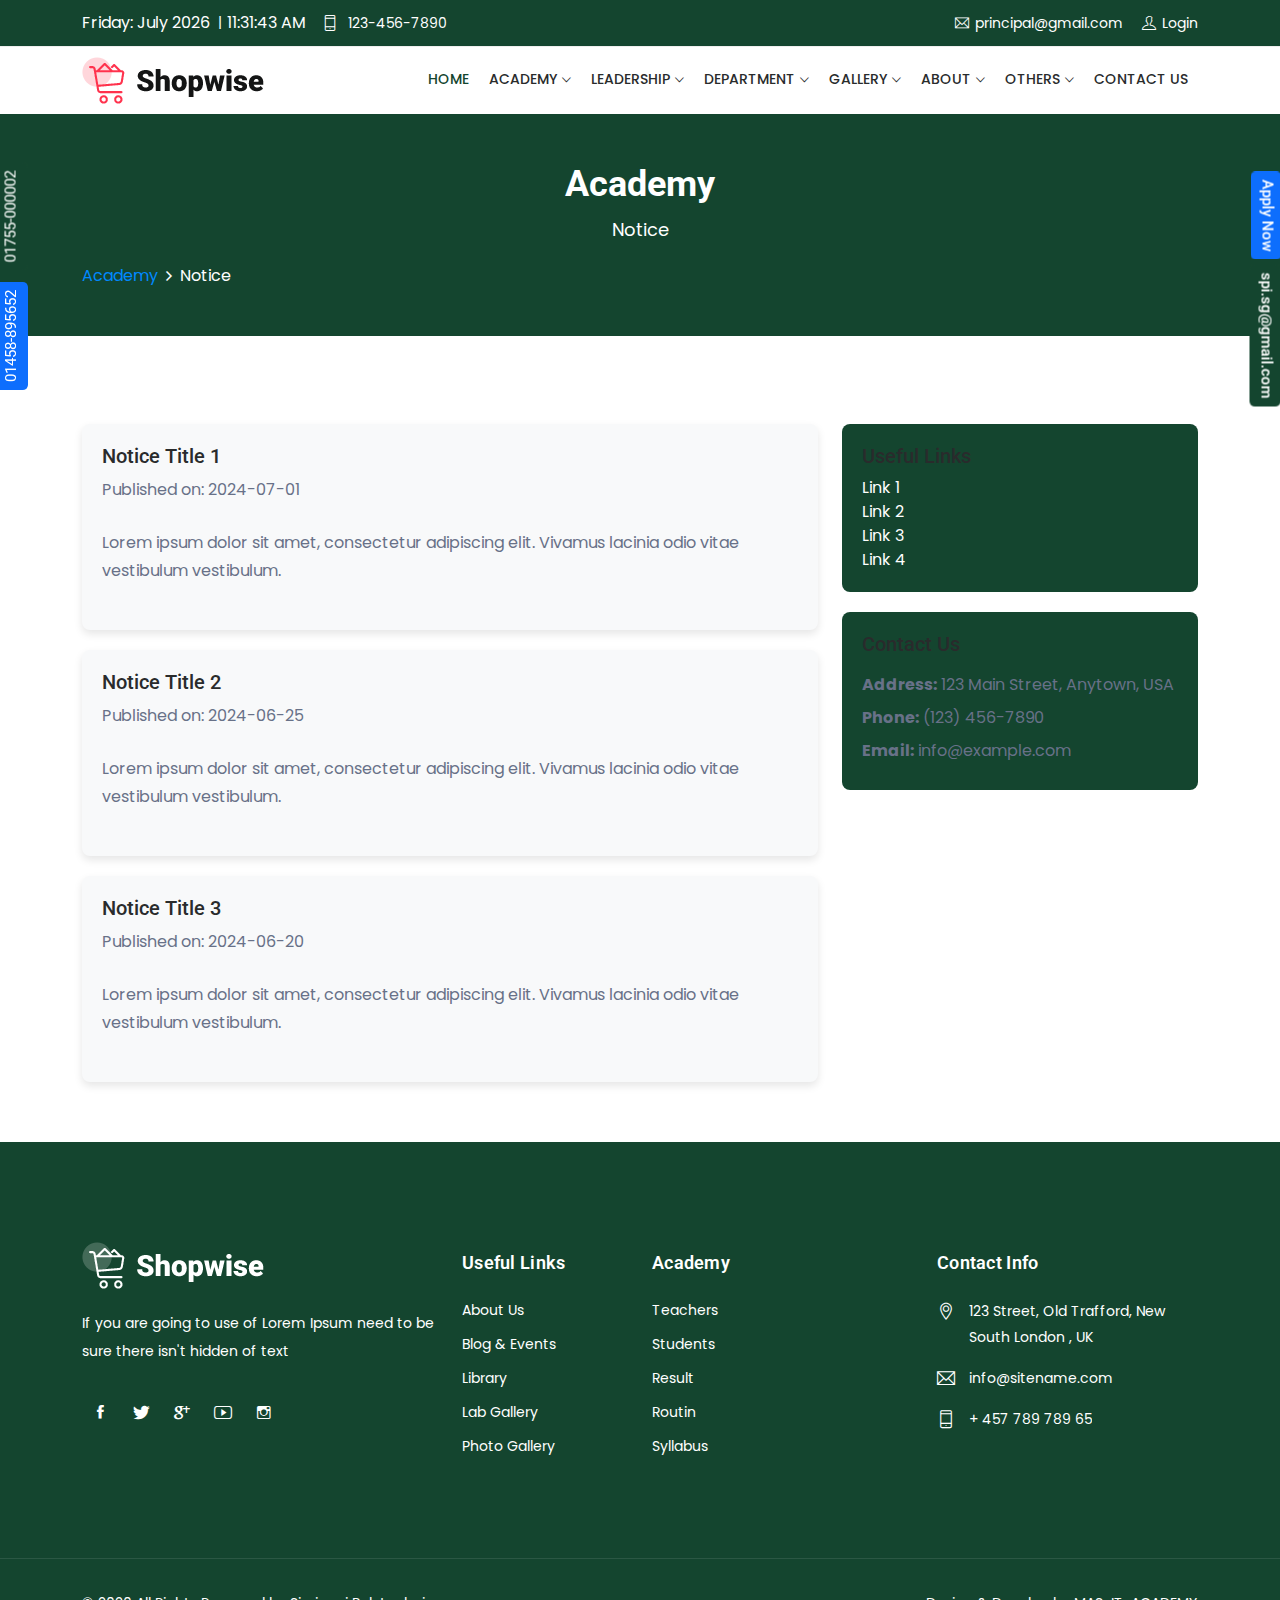
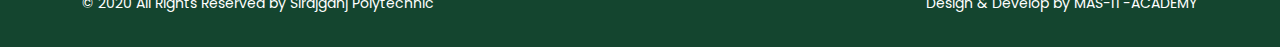
==== notice.html @ d503dab6 "ff" ====
<!DOCTYPE html>
<html lang="en">

<head>
 <!-- Meta -->
 <meta charset="utf-8">
 <meta http-equiv="X-UA-Compatible" content="IE=edge">
 <meta content="Anil z" name="author">
 <meta name="viewport" content="width=device-width, initial-scale=1">
 <meta name="description"
  content="Shopwise is Powerful features and You Can Use The Perfect Build this Template For Any eCommerce Website. The template is built for sell Fashion Products, Shoes, Bags, Cosmetics, Clothes, Sunglasses, Furniture, Kids Products, Electronics, Stationery Products and Sporting Goods.">
 <meta name="keywords"
  content="ecommerce, electronics store, Fashion store, furniture store,  bootstrap 4, clean, minimal, modern, online store, responsive, retail, shopping, ecommerce store">

 <!-- SITE TITLE -->
 <title>MAS - Polytechnic Website Template</title>
 <!-- Favicon Icon -->
 <link rel="shortcut icon" type="image/x-icon" href="assets/images/favicon.png">
 <!-- Animation CSS -->
 <link rel="stylesheet" href="assets/css/animate.css">
 <!-- Latest Bootstrap min CSS -->
 <link rel="stylesheet" href="assets/bootstrap/css/bootstrap.min.css">
 <!-- Google Font -->
 <link href="https://fonts.googleapis.com/css?family=Roboto:100,300,400,500,700,900&display=swap" rel="stylesheet">
 <link href="https://fonts.googleapis.com/css?family=Poppins:200,300,400,500,600,700,800,900&display=swap"
  rel="stylesheet">
 <!-- Icon Font CSS -->
 <link rel="stylesheet" href="assets/css/all.min.css">
 <link rel="stylesheet" href="assets/css/ionicons.min.css">
 <link rel="stylesheet" href="assets/css/themify-icons.css">
 <link rel="stylesheet" href="assets/css/linearicons.css">
 <link rel="stylesheet" href="assets/css/flaticon.css">
 <link rel="stylesheet" href="assets/css/simple-line-icons.css">
 <!--- owl carousel CSS-->
 <link rel="stylesheet" href="assets/owlcarousel/css/owl.carousel.min.css">
 <link rel="stylesheet" href="assets/owlcarousel/css/owl.theme.css">
 <link rel="stylesheet" href="assets/owlcarousel/css/owl.theme.default.min.css">
 <!-- Magnific Popup CSS -->
 <link rel="stylesheet" href="assets/css/magnific-popup.css">
 <!-- Slick CSS -->
 <link rel="stylesheet" href="assets/css/slick.css">
 <link rel="stylesheet" href="assets/css/slick-theme.css">
 <!-- Style CSS -->
 <link rel="stylesheet" href="assets/css/style.css">
 <link rel="stylesheet" href="assets/css/responsive.css">
 <link rel="stylesheet" href="assets/custom/custom.css">

</head>

<body>

 <!-- LOADER -->
 <!-- <div class="preloader">
    <div class="lds-ellipsis">
        <span></span>
        <span></span>
        <span></span>
    </div>
</div> -->
 <!-- END LOADER -->

 <!-- Home Popup Section -->
 <!-- <div class="modal fade subscribe_popup" id="onload-popup" tabindex="-1" role="dialog" aria-hidden="true">
    <div class="modal-dialog modal-lg modal-dialog-centered" role="document">
        <div class="modal-content">
            <div class="modal-body">
                <button type="button" class="close" data-bs-dismiss="modal" aria-label="Close">
                    <span aria-hidden="true"><i class="ion-ios-close-empty"></i></span>
                </button>
                <div class="row g-0">
                    <div class="col-sm-5">
                    	<div class="background_bg h-100" data-img-src="assets/images/popup_img.jpg"></div>
                    </div>
                    <div class="col-sm-7">
                        <div class="popup_content">
                            <div class="popup-text">
                                <div class="heading_s1">
                                    <h4>Subscribe and Get 25% Discount!</h4>
                                </div>
                                <p>Subscribe to the newsletter to receive updates about new products.</p>
                            </div>
                            <form method="post">
                            	<div class="form-group mb-3">
                                	<input name="email" required type="email" class="form-control rounded-0" placeholder="Enter Your Email">
                                </div>
                                <div class="form-group mb-3">
                                	<button class="btn btn-fill-line btn-block text-uppercase rounded-0" title="Subscribe" type="submit">Subscribe</button>
                                </div>
                            </form>
                            <div class="chek-form">
                                <div class="custome-checkbox">
                                    <input class="form-check-input" type="checkbox" name="checkbox" id="exampleCheckbox3" value="">
                                    <label class="form-check-label" for="exampleCheckbox3"><span>Don't show this popup again!</span></label>
                                </div>
                            </div>
                        </div>
                    </div>
                </div>
            </div>
    	</div>
    </div>
</div> -->
 <!-- LEFT SIDE IINFO  -->
 <div class="left-info">
  <div class="left-top">
   <!-- <h4>01755-000002</h4> -->
   <h4>01755-000002</h4>
  </div>
  <div class="left-bottom">
   <h4>01458-895652</h4>
  </div>
 </div>

 <!-- ------ right side ------  -->
 <div class="right-top">
  <h4>Apply Now</h4>
 </div>
 <div class="right-middle">
  <h4>spi.sg@gmail.com</h4>
 </div>

 <!-- End Screen Load Popup Section -->

 <!-- START HEADER -->
 <header class="header_wrap fixed-top header_with_topbar">
  <div class="top-header">
   <div class="container">
    <div class="row align-items-center">
     <div class="col-md-6">
      <div class="d-flex align-items-center justify-content-center justify-content-md-start">
       <div class="lng_dropdown me-2" id="currentDate">
        <!-- ---- showing here current date ---  -->
       </div>
       <span style="margin-right: 5px;"> | </span>
       <div class="me-3" id="currentTime">
        <!-- ---- showing here current time ---  -->
       </div>
       <ul class="contact_detail text-center text-lg-start">
        <li><i class="ti-mobile"></i><span>123-456-7890</span></li>
       </ul>
      </div>
     </div>
     <div class="col-md-6">
      <div class="text-center text-md-end">
       <ul class="header_list">
        <li><i class="ti-email"></i><span>principal@gmail.com</span></li>
        <li><a href="login.html"><i class="ti-user"></i><span>Login</span></a></li>
       </ul>
      </div>
     </div>
    </div>
   </div>
  </div>
  <div class="bottom_header dark_skin main_menu_uppercase">
   <div class="container">
    <nav class="navbar navbar-expand-lg">
     <a class="navbar-brand" href="index.html">
      <img class="logo_light" src="assets/images/logo_light.png" alt="logo" />
      <img class="logo_dark" src="assets/images/logo_dark.png" alt="logo" />
     </a>
     <button class="navbar-toggler" type="button" data-bs-toggle="collapse" data-bs-target="#navbarSupportedContent"
      aria-expanded="false">
      <span class="ion-android-menu"></span>
     </button>
     <div class="collapse navbar-collapse justify-content-end" id="navbarSupportedContent">
      <ul class="navbar-nav">
       <li class="dropdown">
        <a data-bs-toggle="dropdown" class="nav-link active" href="index.html">Home</a>
       </li>
       <!-- Academy  -->
       <li class="dropdown">
        <a class="dropdown-toggle nav-link" href="#" data-bs-toggle="dropdown">Academy</a>
        <div class="dropdown-menu">
         <ul>
          <li><a class="dropdown-item nav-link nav_item" href="#">Notice</a></li>
          <li><a class="dropdown-item nav-link nav_item" href="#">Result</a></li>
          <li><a class="dropdown-item nav-link nav_item" href="#">Class Routine</a></li>
          <li><a class="dropdown-item nav-link nav_item" href="#">Syllabus</a></li>
         </ul>
        </div>
       </li>
       <!-- Leadership  -->
       <li class="dropdown">
        <a class="dropdown-toggle nav-link" href="#" data-bs-toggle="dropdown">Leadership</a>
        <div class="dropdown-menu">
         <ul>
          <li><a class="dropdown-item nav-link nav_item" href="#">Teachers</a></li>
          <li><a class="dropdown-item nav-link nav_item" href="#">Students</a></li>
          <li><a class="dropdown-item nav-link nav_item" href="#">Directors</a></li>
         </ul>
        </div>
       </li>

       <!-- Department  -->
       <li class="dropdown">
        <a class="dropdown-toggle nav-link" href="#" data-bs-toggle="dropdown">Department</a>
        <div class="dropdown-menu">
         <ul>
          <li><a class="dropdown-item nav-link nav_item" href="#">Computer</a></li>
          <li><a class="dropdown-item nav-link nav_item" href="#">Civil</a></li>
          <li><a class="dropdown-item nav-link nav_item" href="#">Electrical</a></li>
          <li><a class="dropdown-item nav-link nav_item" href="#">Electronics</a></li>
         </ul>
        </div>
       </li>

       <!-- Success  -->
       <!-- <li class="dropdown">
                            <a class="dropdown-toggle nav-link" href="#" data-bs-toggle="dropdown">Success</a>
                            <div class="dropdown-menu">
                                <ul> 
                                <li><a class="dropdown-item nav-link nav_item" href="#">Success Story</a></li>
                                <li><a class="dropdown-item nav-link nav_item" href="#">Students Feedback</a></li>
                                </ul>
                            </div>
                        </li> -->

       <!-- Gallery  -->
       <li class="dropdown">
        <a class="dropdown-toggle nav-link" href="#" data-bs-toggle="dropdown">Gallery</a>
        <div class="dropdown-menu">
         <ul>
          <li><a class="dropdown-item nav-link nav_item" href="#">Photo Gallery</a></li>
          <li><a class="dropdown-item nav-link nav_item" href="#">Video Gallery</a></li>
          <li><a class="dropdown-item nav-link nav_item" href="#">Library Gallery</a></li>
         </ul>
        </div>
       </li>

       <!-- About  -->
       <li class="dropdown">
        <a class="dropdown-toggle nav-link" href="#" data-bs-toggle="dropdown">About</a>
        <div class="dropdown-menu">
         <ul>
          <li><a class="dropdown-item nav-link nav_item" href="#">About Us</a></li>
          <li><a class="dropdown-item nav-link nav_item" href="#">Why Read</a></li>
         </ul>
        </div>
       </li>

       <!-- Others  -->
       <li class="dropdown">
        <a class="dropdown-toggle nav-link" href="#" data-bs-toggle="dropdown">Others</a>
        <div class="dropdown-menu">
         <ul>
          <li><a class="dropdown-item nav-link nav_item" href="#">Blog & Events</a></li>
          <li><a class="dropdown-item nav-link nav_item" href="#">Success Story</a></li>
          <li><a class="dropdown-item nav-link nav_item" href="#">Students Feedback</a></li>
         </ul>
        </div>
       </li>

       <!-- contact  -->
       <li><a class="nav-link nav_item" href="#">Contact Us</a></li>
      </ul>
     </div>

    </nav>
   </div>
  </div>
 </header>
 <!-- END HEADER -->

 <!-- START BRODCAM SECTION  -->
<div class="section bg_light_blue2 pb-0 pt-md-0 mb-5">
 <div class="container">
  <div class="row align-items-center flex-row-reverse py-5">
   <div class="col-md-12 text-center">
    <h1 class="title">Academy</h1>
    <p class="subtitle">Notice</p>
   </div>
   <div class="col-md-12 text-right">
    <nav aria-label="breadcrumb">
     <ol class="breadcrumb">
      <li class="breadcrumb-item"><a href="#">Academy</a></li>
      <li class="breadcrumb-item active" aria-current="page">Notice</li>
     </ol>
    </nav>
   </div>
  </div>
 </div>
</div>


 <!-- END BRODCAM SECTION  -->
    <div class="section">
     <div class="container">
      <div class="row">
       <!-- Left Side: Notices -->
       <div class="col-md-8">
        <div class="notice-item">
         <h5>Notice Title 1</h5>
         <p>Published on: 2024-07-01</p>
         <p>Lorem ipsum dolor sit amet, consectetur adipiscing elit. Vivamus lacinia odio vitae vestibulum vestibulum.</p>
        </div>
        <div class="notice-item">
         <h5>Notice Title 2</h5>
         <p>Published on: 2024-06-25</p>
         <p>Lorem ipsum dolor sit amet, consectetur adipiscing elit. Vivamus lacinia odio vitae vestibulum vestibulum.</p>
        </div>
        <div class="notice-item">
         <h5>Notice Title 3</h5>
         <p>Published on: 2024-06-20</p>
         <p>Lorem ipsum dolor sit amet, consectetur adipiscing elit. Vivamus lacinia odio vitae vestibulum vestibulum.</p>
        </div>
       </div>
    
       <!-- Right Side: Sidebar -->
       <div class="col-md-4">
        <div class="useful-links">
         <h5>Useful Links</h5>
         <ul class="list-unstyled">
          <li><a href="#">Link 1</a></li>
          <li><a href="#">Link 2</a></li>
          <li><a href="#">Link 3</a></li>
          <li><a href="#">Link 4</a></li>
         </ul>
        </div>
        <div class="contact-info">
         <h5>Contact Us</h5>
         <p><strong>Address:</strong> 123 Main Street, Anytown, USA</p>
         <p><strong>Phone:</strong> (123) 456-7890</p>
         <p><strong>Email:</strong> info@example.com</p>
        </div>
       </div>
      </div>
     </div>
    </div>

 <!-- START FOOTER -->
 <footer class="footer_dark">
  <div class="footer_top">
   <div class="container">
    <div class="row">
     <div class="col-lg-4 col-md-7 col-sm-12">
      <div class="widget">
       <div class="footer_logo">
        <a href="#"><img src="assets/images/logo_light.png" alt="logo" /></a>
       </div>
       <p>If you are going to use of Lorem Ipsum need to be sure there isn't hidden of text</p>
      </div>
      <div class="widget">
       <ul class="social_icons social_white">
        <li><a href="#"><i class="ion-social-facebook"></i></a></li>
        <li><a href="#"><i class="ion-social-twitter"></i></a></li>
        <li><a href="#"><i class="ion-social-googleplus"></i></a></li>
        <li><a href="#"><i class="ion-social-youtube-outline"></i></a></li>
        <li><a href="#"><i class="ion-social-instagram-outline"></i></a></li>
       </ul>
      </div>
     </div>
     <div class="col-lg-2 col-md-3 col-sm-6">
      <div class="widget">
       <h6 class="widget_title">Useful Links</h6>
       <ul class="widget_links">
        <li><a href="#">About Us</a></li>
        <li><a href="#">Blog & Events</a></li>
        <li><a href="#">Library</a></li>
        <li><a href="#">Lab Gallery</a></li>
        <li><a href="#">Photo Gallery</a></li>
       </ul>
      </div>
     </div>
     <div class="col-lg-3 col-md-4 col-sm-6">
      <div class="widget">
       <h6 class="widget_title">Academy</h6>
       <ul class="widget_links">
        <li><a href="#">Teachers</a></li>
        <li><a href="#">Students</a></li>
        <li><a href="#">Result</a></li>
        <li><a href="#">Routin</a></li>
        <li><a href="#">Syllabus</a></li>
       </ul>
      </div>
     </div>

     <div class="col-lg-3 col-md-4 col-sm-12 ">
      <div class="widget">
       <h6 class="widget_title">Contact Info</h6>
       <ul class="contact_info contact_info_light">
        <li>
         <i class="ti-location-pin"></i>
         <p>123 Street, Old Trafford, New South London , UK</p>
        </li>
        <li>
         <i class="ti-email"></i>
         <a href="mailto:info@sitename.com">info@sitename.com</a>
        </li>
        <li>
         <i class="ti-mobile"></i>
         <p>+ 457 789 789 65</p>
        </li>
       </ul>
      </div>
     </div>
    </div>
   </div>
  </div>
  <div class="bottom_footer border-top-tran">
   <div class="container">
    <div class="row">
     <div class="col-md-6 ">
      <p class="mb-md-0 text-center text-md-start">© 2020 All Rights Reserved by Sirajganj Polytechnic</p>
     </div>

     <div class="col-md-6">
      <p class="mb-md-0 text-center text-md-end copyright">Design & Develop by <a href="#">MAS-IT-ACADEMY</a></p>
     </div>
    </div>
   </div>
  </div>
 </footer>
 <!-- END FOOTER -->

 <a href="#" class="scrollup" style="display: none;"><i class="ion-ios-arrow-up"></i></a>

 <!-- Latest jQuery -->
 <script src="assets/js/jquery-3.7.1.min.js"></script>
 <!-- popper min js -->
 <script src="assets/js/popper.min.js"></script>
 <!-- Latest compiled and minified Bootstrap -->
 <script src="assets/bootstrap/js/bootstrap.min.js"></script>
 <!-- owl-carousel min js  -->
 <script src="assets/owlcarousel/js/owl.carousel.min.js"></script>
 <!-- magnific-popup min js  -->
 <script src="assets/js/magnific-popup.min.js"></script>
 <!-- waypoints min js  -->
 <script src="assets/js/waypoints.min.js"></script>
 <!-- parallax js  -->
 <script src="assets/js/parallax.js"></script>
 <!-- countdown js  -->
 <script src="assets/js/jquery.countdown.min.js"></script>
 <!-- imagesloaded js -->
 <script src="assets/js/imagesloaded.pkgd.min.js"></script>
 <!-- isotope min js -->
 <script src="assets/js/isotope.min.js"></script>
 <!-- jquery.dd.min js -->
 <script src="assets/js/jquery.dd.min.js"></script>
 <!-- slick js -->
 <script src="assets/js/slick.min.js"></script>
 <!-- elevatezoom js -->
 <script src="assets/js/jquery.elevatezoom.js"></script>
 <!-- scripts js -->
 <script src="assets/js/scripts.js"></script>
 <!-- custom js  -->
 <script src="assets/custom/custom.js"></script>

</body>

</html>
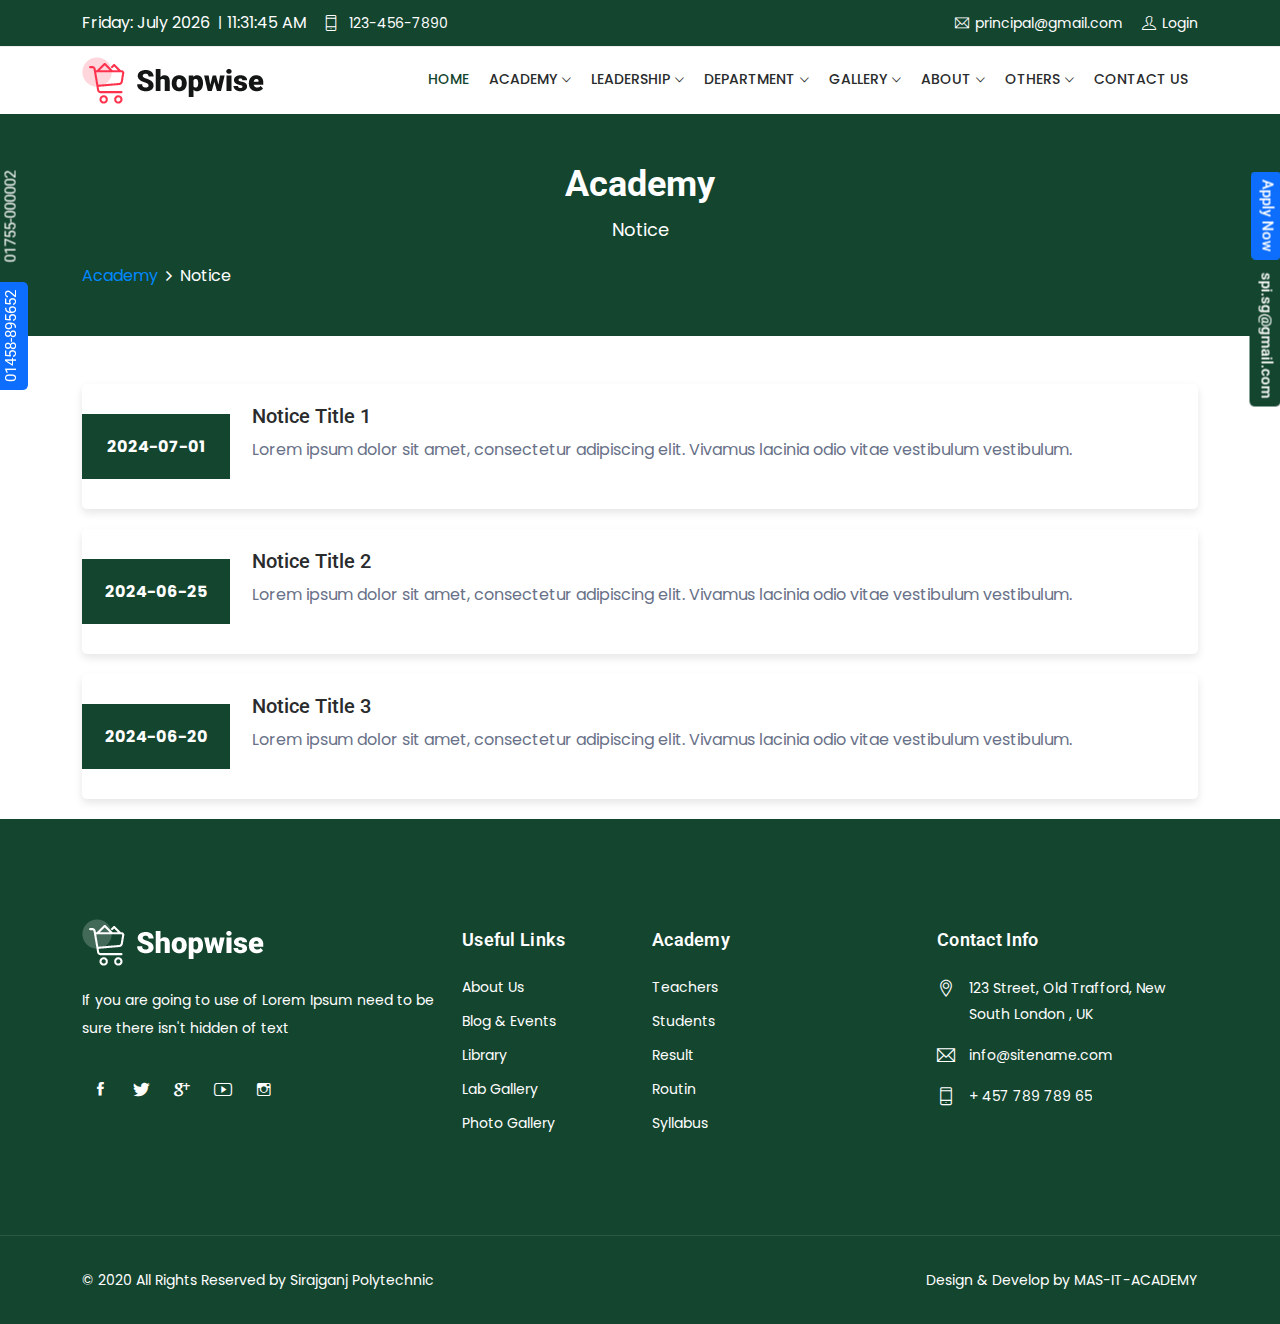
==== commit f6042ad7: "done" ====
--- a/notice.html
+++ b/notice.html
@@ -280,52 +280,46 @@
   </div>
  </div>
 </div>
-
-
  <!-- END BRODCAM SECTION  -->
-    <div class="section">
-     <div class="container">
-      <div class="row">
-       <!-- Left Side: Notices -->
-       <div class="col-md-8">
-        <div class="notice-item">
-         <h5>Notice Title 1</h5>
-         <p>Published on: 2024-07-01</p>
-         <p>Lorem ipsum dolor sit amet, consectetur adipiscing elit. Vivamus lacinia odio vitae vestibulum vestibulum.</p>
-        </div>
-        <div class="notice-item">
-         <h5>Notice Title 2</h5>
-         <p>Published on: 2024-06-25</p>
-         <p>Lorem ipsum dolor sit amet, consectetur adipiscing elit. Vivamus lacinia odio vitae vestibulum vestibulum.</p>
-        </div>
-        <div class="notice-item">
-         <h5>Notice Title 3</h5>
-         <p>Published on: 2024-06-20</p>
-         <p>Lorem ipsum dolor sit amet, consectetur adipiscing elit. Vivamus lacinia odio vitae vestibulum vestibulum.</p>
-        </div>
-       </div>
-    
-       <!-- Right Side: Sidebar -->
-       <div class="col-md-4">
-        <div class="useful-links">
-         <h5>Useful Links</h5>
-         <ul class="list-unstyled">
-          <li><a href="#">Link 1</a></li>
-          <li><a href="#">Link 2</a></li>
-          <li><a href="#">Link 3</a></li>
-          <li><a href="#">Link 4</a></li>
-         </ul>
-        </div>
-        <div class="contact-info">
-         <h5>Contact Us</h5>
-         <p><strong>Address:</strong> 123 Main Street, Anytown, USA</p>
-         <p><strong>Phone:</strong> (123) 456-7890</p>
-         <p><strong>Email:</strong> info@example.com</p>
-        </div>
-       </div>
-      </div>
-     </div>
-    </div>
+
+
+<div class="container">
+    <div class="row">
+        <!-- Notices Section -->
+        <div class="col-md-12">
+            <div class="notice-item">
+                <div class="publish-date">
+                    <span>2024-07-01</span>
+                </div>
+                <div class="notice-content">
+                    <h5><a href="#">Notice Title 1</a></h5>
+                    <p>Lorem ipsum dolor sit amet, consectetur adipiscing elit. Vivamus lacinia odio vitae vestibulum
+                        vestibulum.</p>
+                </div>
+            </div>
+            <div class="notice-item">
+                <div class="publish-date">
+                    <span>2024-06-25</span>
+                </div>
+                <div class="notice-content">
+                    <h5>Notice Title 2</h5>
+                    <p>Lorem ipsum dolor sit amet, consectetur adipiscing elit. Vivamus lacinia odio vitae vestibulum
+                        vestibulum.</p>
+                </div>
+            </div>
+            <div class="notice-item">
+                <div class="publish-date">
+                    <span>2024-06-20</s>
+                </div>
+                <div class="notice-content">
+                    <h5>Notice Title 3</h5>
+                    <p>Lorem ipsum dolor sit amet, consectetur adipiscing elit. Vivamus lacinia odio vitae vestibulum
+                        vestibulum.</p>
+                </div>
+            </div>
+        </div>
+    </div>
+</div>
 
  <!-- START FOOTER -->
  <footer class="footer_dark">
--- a/assets/custom/custom.css
+++ b/assets/custom/custom.css
@@ -485,63 +485,215 @@
 .breadcrumb-item.active {
  color: #fff;
 }
+
 .breadcrumb-item+.breadcrumb-item::before {
  color: #fff;
 }
 
 
 /* ---------m  */
-            .notice-item {
-             background: #f8f9fa;
-             border-radius: 8px;
-             box-shadow: 0 4px 8px rgba(0, 0, 0, 0.1);
-             padding: 20px;
-             margin-bottom: 20px;
-             transition: transform 0.3s, box-shadow 0.3s;
-            }
-      
-            .notice-item:hover {
-             transform: translateY(-5px);
-             box-shadow: 0 8px 16px rgba(0, 0, 0, 0.2);
-            }
-      
-            .useful-links,
-            .contact-info {
-             background: #14452f;
-             color: #fff;
-             border-radius: 8px;
-             padding: 20px;
-             margin-bottom: 20px;
-            }
-      
-            .useful-links a,
-            .contact-info a {
-             color: #fff;
-             text-decoration: none;
-             transition: color 0.3s;
-            }
-      
-            .useful-links a:hover,
-            .contact-info a:hover {
-             color: #ffc107;
-            }
-      
-            .contact-info h5 {
-             margin-bottom: 15px;
-            }
-      
-            .contact-info p {
-             margin-bottom: 5px;
-            }
-      
-            .section {
-             padding: 40px 0;
-            }
-      
-            @media (max-width: 767px) {
-      
-             .useful-links,
-             .contact-info {
-              margin-bottom: 20px;
-             }
-            }+/* Basic Reset */
+
+.notice-item {
+ display: flex;
+ align-items: center;
+ background-color: #fff;
+ margin-bottom: 20px;
+ border-radius: 5px;
+ overflow: hidden;
+ box-shadow: 0 4px 8px rgba(0, 0, 0, 0.1);
+ transition: transform 0.3s;
+}
+
+.notice-item:hover {
+ transform: translateY(-5px);
+}
+
+.publish-date {
+ background-color: #14452f;
+ padding: 20px;
+ text-align: center;
+ flex: 0 0 150px;
+ display: flex;
+ justify-content: center;
+ align-items: center;
+ font-weight: bold;
+ border-right: 2px solid #fff;
+}
+
+.publish-date span {
+ color: #fff;
+ line-height: normal;
+}
+
+.notice-content {
+ padding: 20px;
+ flex: 1;
+}
+
+
+@media (max-width: 768px) {
+ .notice-item {
+  flex-direction: column;
+ }
+
+ .publish-date {
+  flex: 0 0 auto;
+  width: 100%;
+  border-right: none;
+  border-bottom: 2px solid #fff;
+ }
+
+ .notice-content {
+  padding: 10px;
+ }
+}
+
+/* ------ about section ----  */
+.about-card {
+ background-color: #f8f9fa;
+ /* Light grey background */
+ transition: box-shadow 0.3s ease;
+}
+
+.about-card:hover {
+ box-shadow: 0px 0px 15px rgba(0, 0, 0, 0.1);
+ /* Shadow on hover */
+}
+
+.sidebar-card {
+ background-color: #14452f;
+ /* Dark sidebar background */
+}
+
+.sidebar-card .card-body {
+ color: #ffffff;
+ /* White text color */
+}
+
+/* ----------- sidebar ----------  */
+.list li a {
+ color: #fff;
+}
+
+.sidebar-address p {
+ color: #fff;
+}
+
+/* ------------ success story -----  */
+.success-card {
+ transition: transform 0.2s, box-shadow 0.2s;
+ border: none;
+ border-radius: 10px;
+ overflow: hidden;
+ box-shadow: 0 4px 8px rgba(0, 0, 0, 0.1);
+}
+
+.success-card:hover {
+ transform: translateY(-10px);
+ box-shadow: 0 8px 16px rgba(0, 0, 0, 0.2);
+}
+
+.success-card img {
+ border-radius: 10px 10px 0 0;
+}
+
+.success-card-body {
+ text-align: center;
+ padding: 15px;
+}
+
+.success-card .btn {
+ background-color: #007bff;
+ color: #fff;
+ border-radius: 20px;
+ padding: 5px 20px;
+}
+
+.success-card .btn:hover {
+ background-color: #0056b3;
+}
+
+
+/* -------------- video gellery -------------  */
+.gallery-thumbnail {
+ cursor: pointer;
+ transition: transform 0.2s ease;
+}
+
+.gallery-thumbnail:hover {
+ transform: scale(1.1);
+}
+
+/* Modal video styles */
+.modal-video {
+ max-width: 100%;
+ height: auto;
+}
+
+/* Custom styles for the contact page */
+.contact-form {
+ background-color: #f8f9fa;
+ padding: 20px;
+ border-radius: 10px;
+}
+
+.contact-info {
+ background-color: #f8f9fa;
+ padding: 20px;
+ border-radius: 10px;
+}
+
+.map-responsive {
+ overflow: hidden;
+ padding-bottom: 56.25%;
+ position: relative;
+ height: 0;
+}
+
+.map-responsive iframe {
+ left: 0;
+ top: 0;
+ height: 100%;
+ width: 100%;
+ position: absolute;
+}
+
+/* Custom styles for the blog page */
+.blog-card {
+ margin-bottom: 20px;
+ box-shadow: 0 4px 8px rgba(0, 0, 0, 0.1);
+ transition: box-shadow 0.3s ease;
+ border-radius: 10px;
+}
+
+.blog-card:hover {
+ box-shadow: 0 8px 16px rgba(0, 0, 0, 0.2);
+}
+
+.blog-card img {
+ border-top-left-radius: 10px;
+ border-top-right-radius: 10px;
+ max-width: 100%;
+ height: auto;
+}
+
+.blog-card .card-body {
+ padding: 20px;
+}
+
+.blog-card .card-title {
+ font-size: 1.5rem;
+ font-weight: bold;
+ color: #333;
+}
+
+.blog-card .card-text {
+ color: #666;
+}
+
+.blog-card .meta-info {
+ margin-top: 10px;
+ font-size: 0.9rem;
+ color: #888;
+}